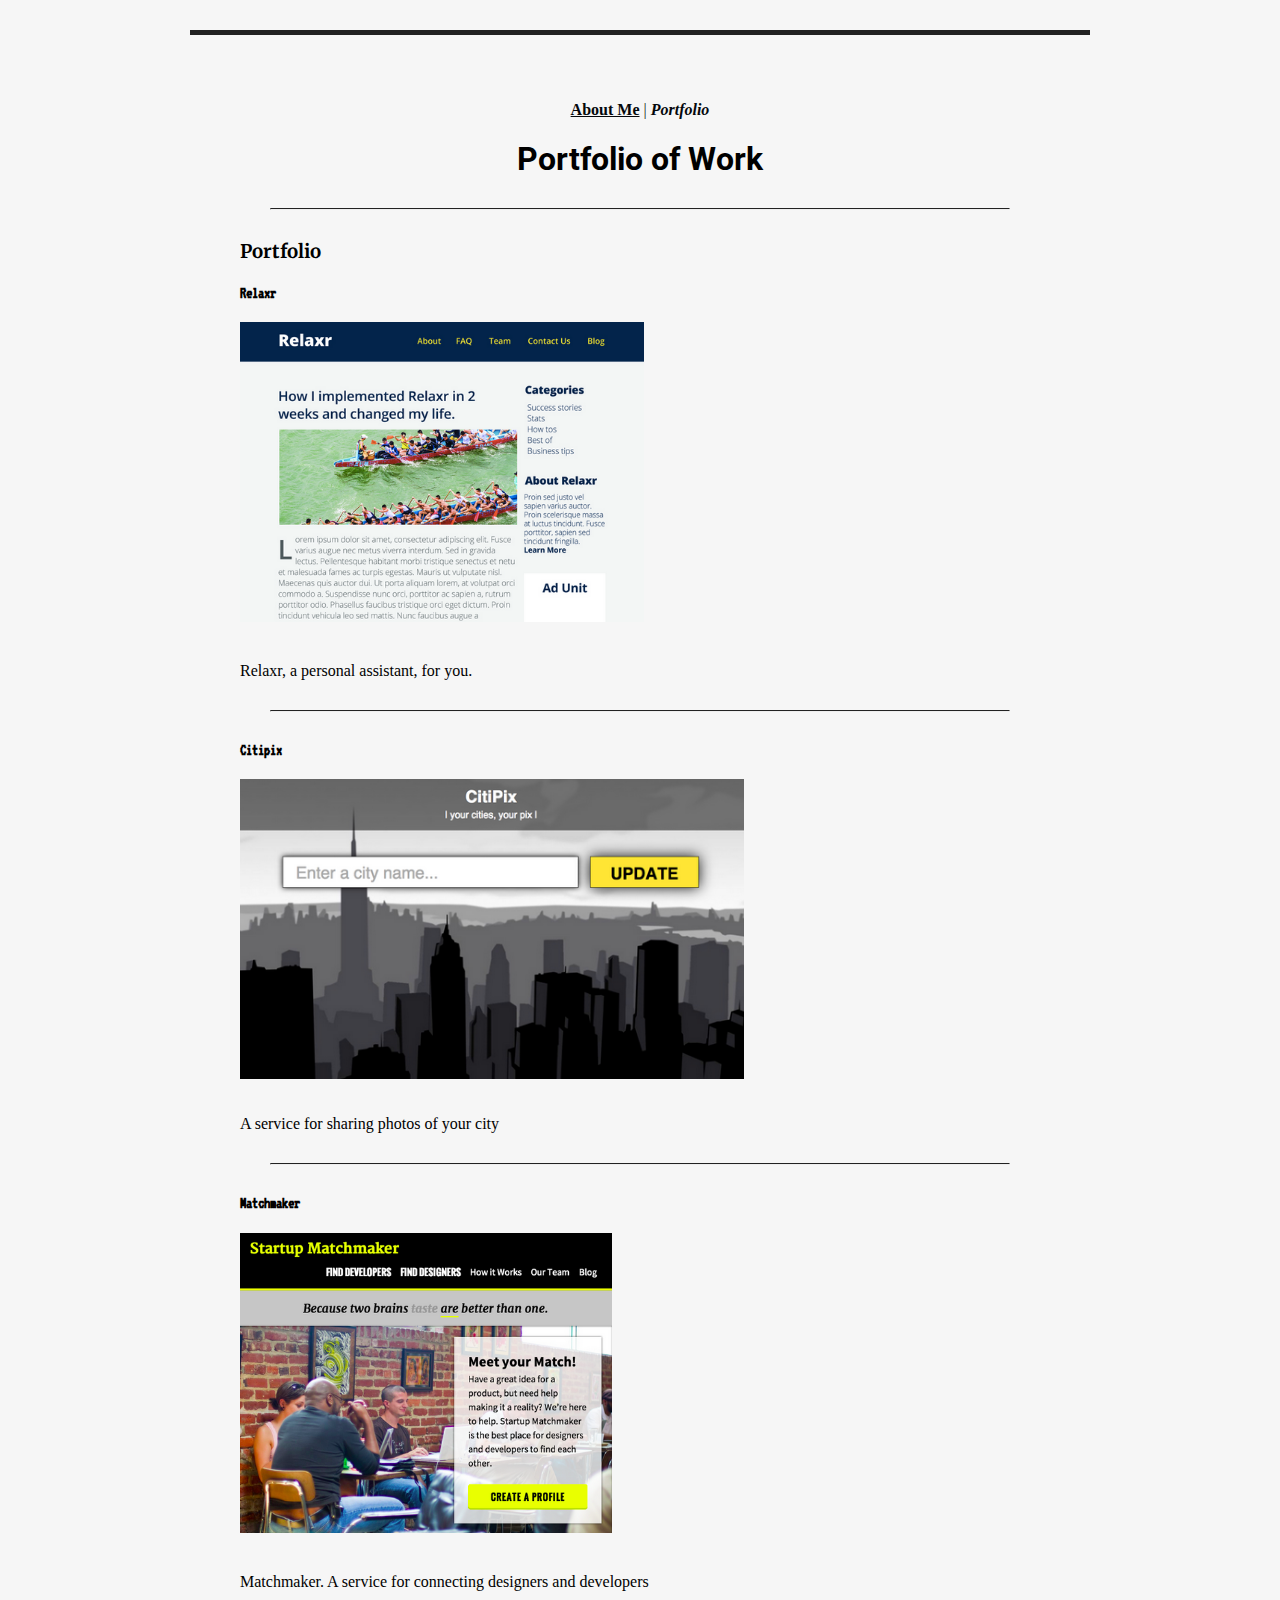
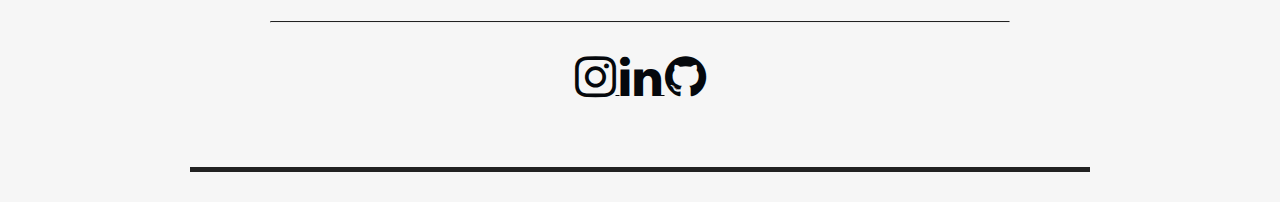
==== portfolio.html @ 2a627bda "Adding Files for wk1 1 assignment" ====
<!DOCTYPE html>
<html lang="en">
<head>
    <meta charset="UTF-8">
    <meta name="viewport" content="width=device-width, initial-scale=1.0">
    <meta http-equiv="X-UA-Compatible" content="ie=edge">
    <link rel="stylesheet" href="css/styles.css" />
    <link href="https://fonts.googleapis.com/css?family=Indie+Flower|Merriweather|Roboto|VT323" rel="stylesheet">
    <link rel="stylesheet" href="css/fa/css/font-awesome.min.css">



    <title>Portfolio</title>
</head>

<body>
    <header>
        <nav>
            <ul>
                <li> <a href="index.html">About Me</a> |
                </li>
                <li class="current_page"><a href="portfolio.html">Portfolio</a>
                </li>
            </ul>
        </nav>
        <h1 class="title"> Portfolio of Work </h1>
    </header>
    <hr />

    <h3 class="imgtitle"> Portfolio </h3>
    <h4> Relaxr </h4>

    <img class="relaxr" src="images/relaxr.png" alt="Relaxr">
    <p align= "top"> Relaxr, a personal assistant, for you. </p>
    <hr/>

    <h4 class=> Citipix </h4>

    <img class="relaxr" src="images/citipix.png" alt="Citipix" align="top">
    <p align="top" > A service for sharing photos of your city  </p>
    <hr>

    <h4> Matchmaker </h4>
    <img  class="relaxr" src="images/matchmaker.png" alt="matchmaker">
    <p align="top"> Matchmaker. A service for connecting designers and developers </p>
    <hr/>
    <footer>
    <nav>
    <ul>
      <a href="https://www.instagram.com/maxtheangora/"<li><i class="fa fa-instagram fa-3x"  aria-hidden="true"></i></li> </a>
      <a href="https://au.linkedin.com/in/geoffspozetta"<li><i class="fa fa-linkedin fa-3x" aria-hidden="true"></i> </li></a>
      <a href="https://github.com/RadioFreeMoscow"<li><i class="fa fa-github fa-3x" aria-hidden="true"></i></a>
    </ul>
      </nav>

</body>

</html>





</body>
---- css/styles.css ----
body {
    background-color: #F6F6F6;
    border-top: 5px solid #222222;
    border-bottom: 5px solid #222222;
    margin: 30px auto;
    padding: 50px;
    width: 800px;
}
nav {
    color: #222;
}
nav li {
    display: inline-block;
}




a {
    font-weight: bold;
    color: #05080c;
}
li.current_page a {
    text-decoration: none;
    font-style: italic;
}
header {
    text-align: center;
}
.title {
    font-family: 'Roboto', sans-serif;
}
.max {
    height: 200px;
    float: left;
    padding: 10px;
}
.relaxr {
  height: 300px;
  position: float left;
  padding: 0 20px 20px 0;

}
p{
  float: right
  display: block;
  width: 75%
  margin:auto
  padding 0 10 0 0;


}

.imgtitle {
    font-family: 'Merriweather', cursive;
}
ul {
    padding: 0;
}
hr {

    border-top: 1px solid #222;
    margin: 30px 30px;


}

.indexhr {
  border-top: 1px solid #222;
  margin: auto;
}
.stabline {
    margin: 100px 100;

}

h4{
  font-family: 'VT323', monospace;


}

footer{
  text-align: center;
}
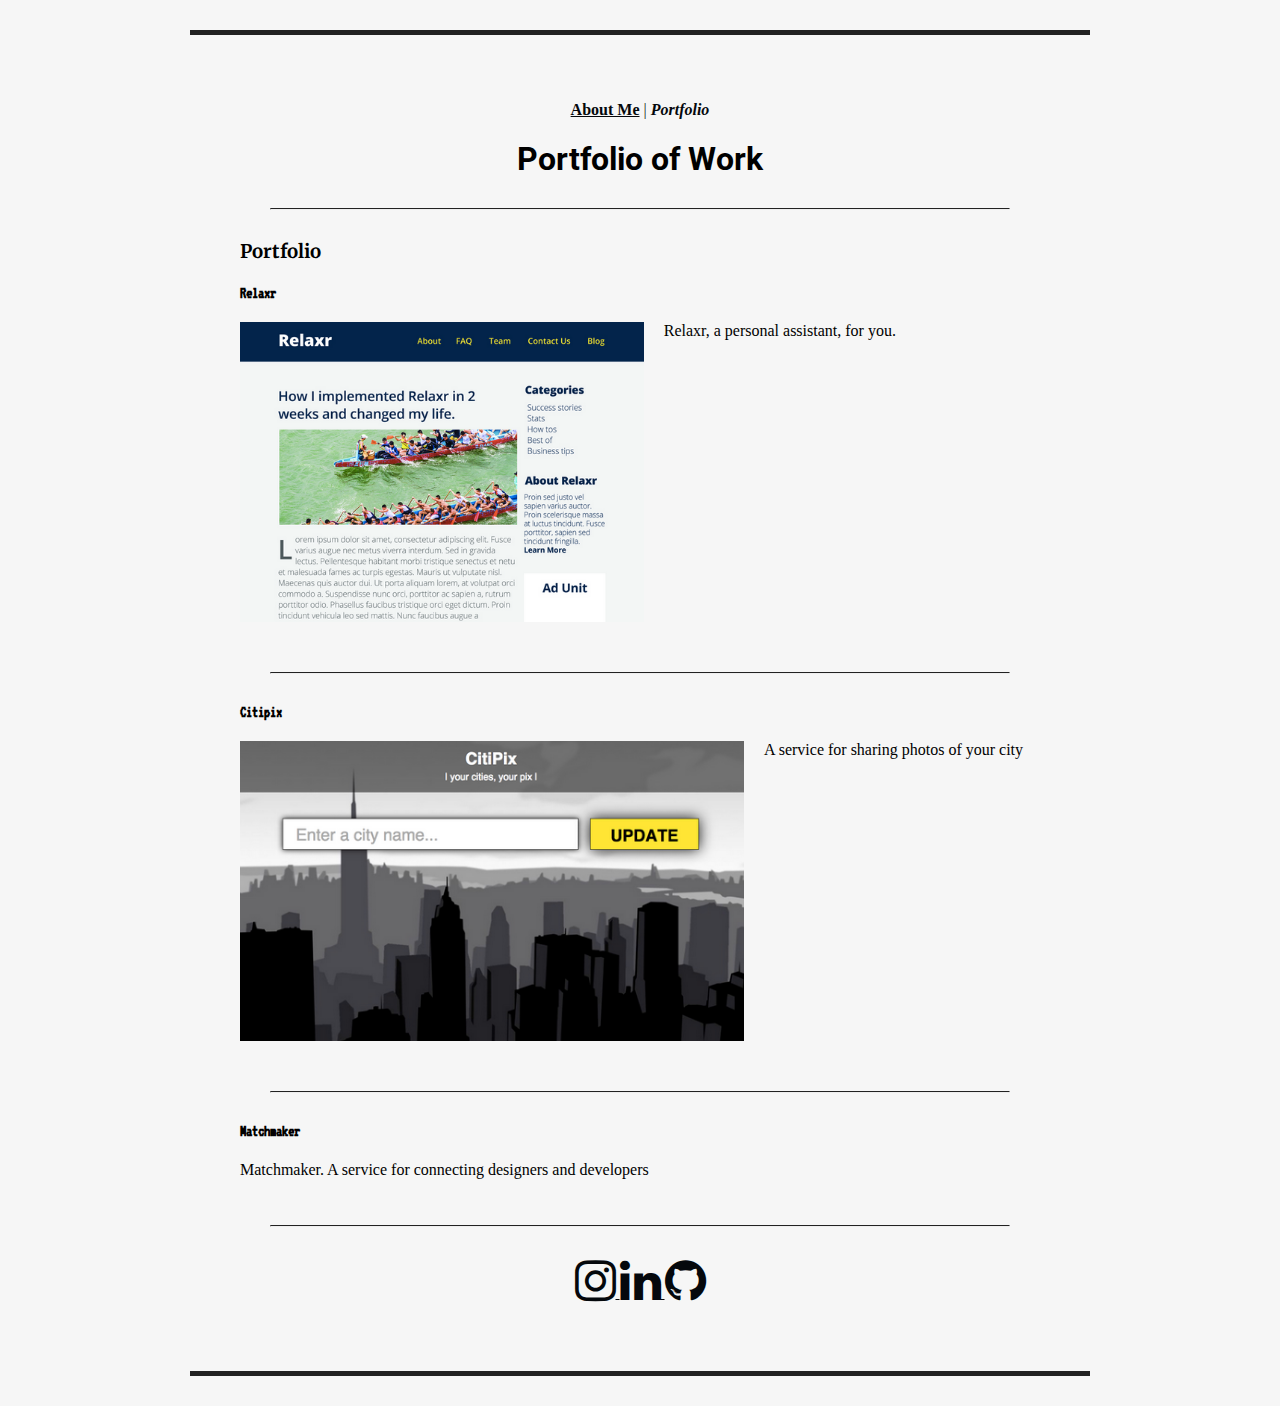
==== commit d753b691: "Updated" ====
--- a/portfolio.html
+++ b/portfolio.html
@@ -29,20 +29,24 @@
 
     <h3 class="imgtitle"> Portfolio </h3>
     <h4> Relaxr </h4>
-
+    <div class="clearfix">
     <img class="relaxr" src="images/relaxr.png" alt="Relaxr">
     <p align= "top"> Relaxr, a personal assistant, for you. </p>
+  </div>
     <hr/>
 
     <h4 class=> Citipix </h4>
-
+    <div class="clearfix">
     <img class="relaxr" src="images/citipix.png" alt="Citipix" align="top">
     <p align="top" > A service for sharing photos of your city  </p>
+  </div>
     <hr>
 
     <h4> Matchmaker </h4>
+    <div class ="clearfix"
     <img  class="relaxr" src="images/matchmaker.png" alt="matchmaker">
     <p align="top"> Matchmaker. A service for connecting designers and developers </p>
+  </div>
     <hr/>
     <footer>
     <nav>
@@ -52,7 +56,7 @@
       <a href="https://github.com/RadioFreeMoscow"<li><i class="fa fa-github fa-3x" aria-hidden="true"></i></a>
     </ul>
       </nav>
-
+    </footer>
 </body>
 
 </html>
--- a/css/styles.css
+++ b/css/styles.css
@@ -30,14 +30,17 @@
 .title {
     font-family: 'Roboto', sans-serif;
 }
+
 .max {
+    display:inline-block;
     height: 200px;
     float: left;
+    align-items: start;
     padding: 10px;
 }
 .relaxr {
   height: 300px;
-  position: float left;
+  float: left;
   padding: 0 20px 20px 0;
 
 }
@@ -66,6 +69,7 @@
 }
 
 .indexhr {
+  align-items: end;
   border-top: 1px solid #222;
   margin: auto;
 }
@@ -80,6 +84,13 @@
 
 }
 
+.clearfix::after {
+    content: "";
+    clear: both;
+    display: table;
+}
+
+
 footer{
   text-align: center;
 }
